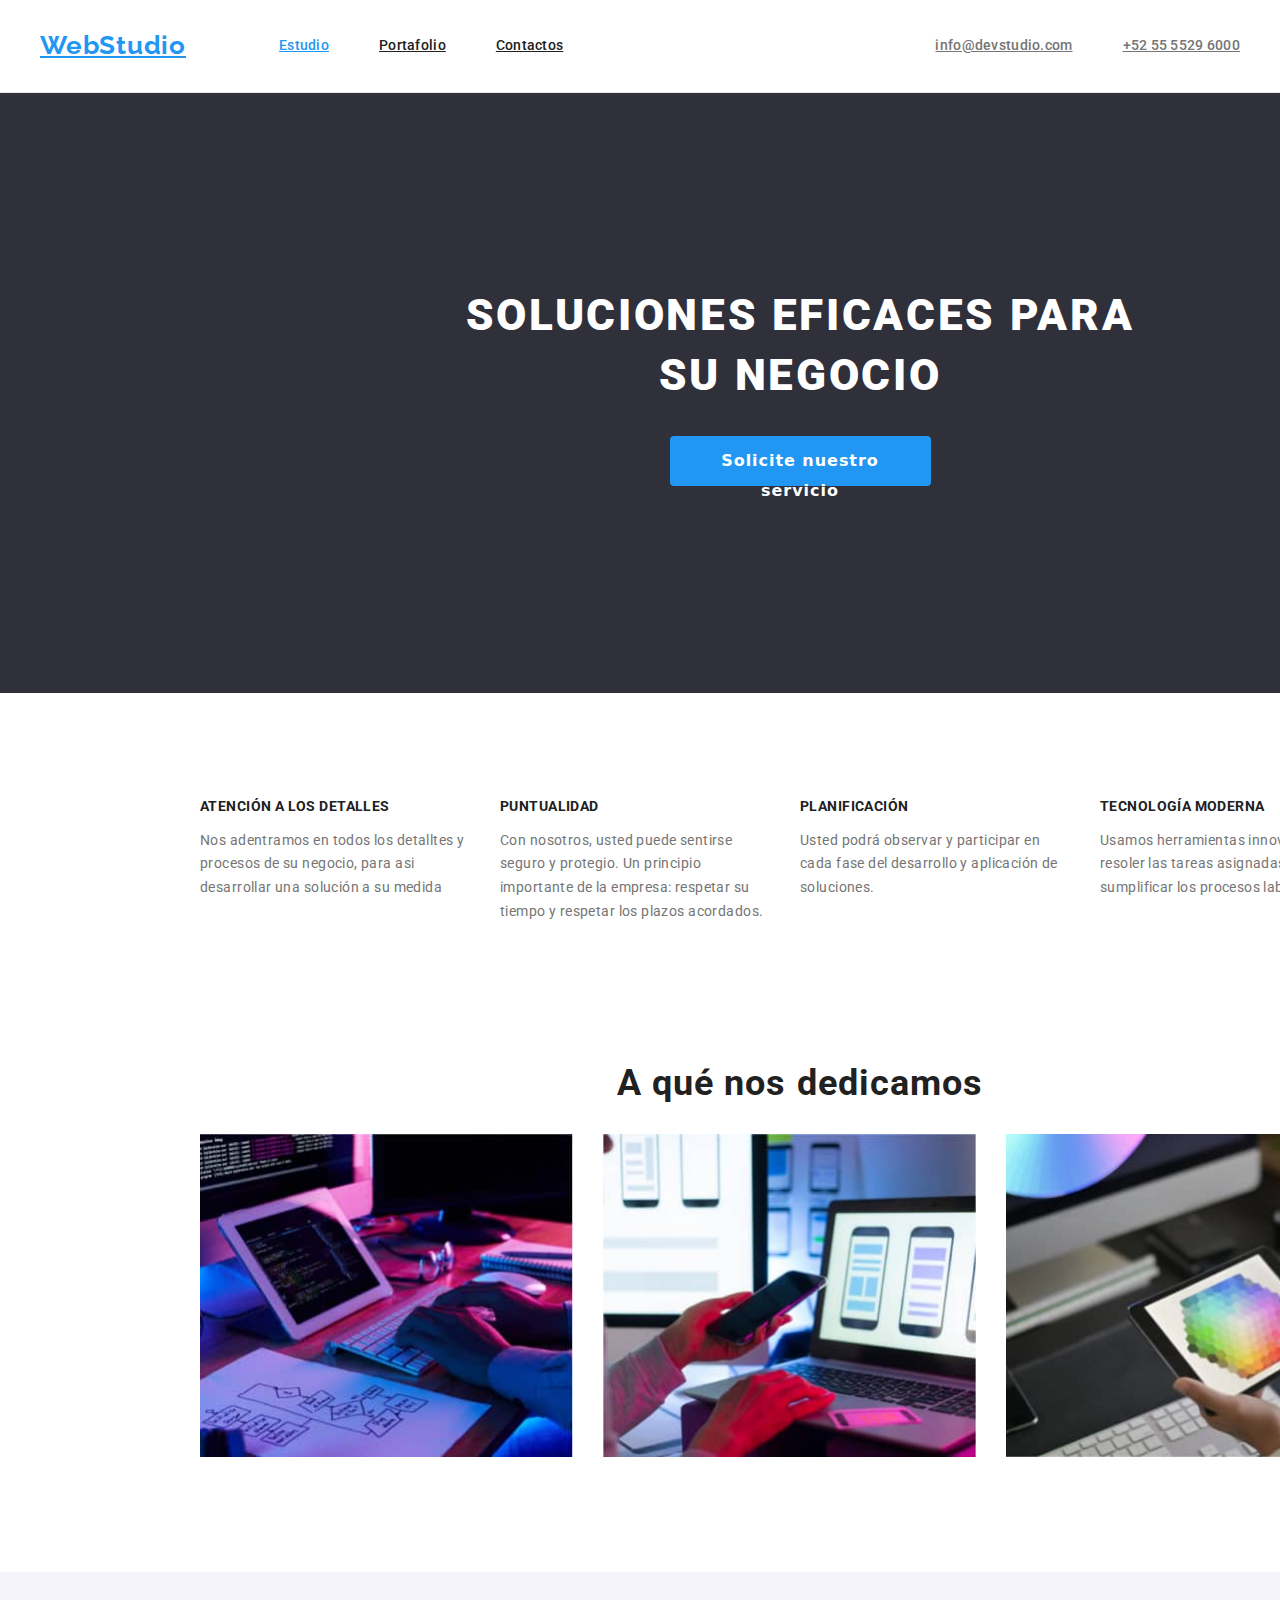
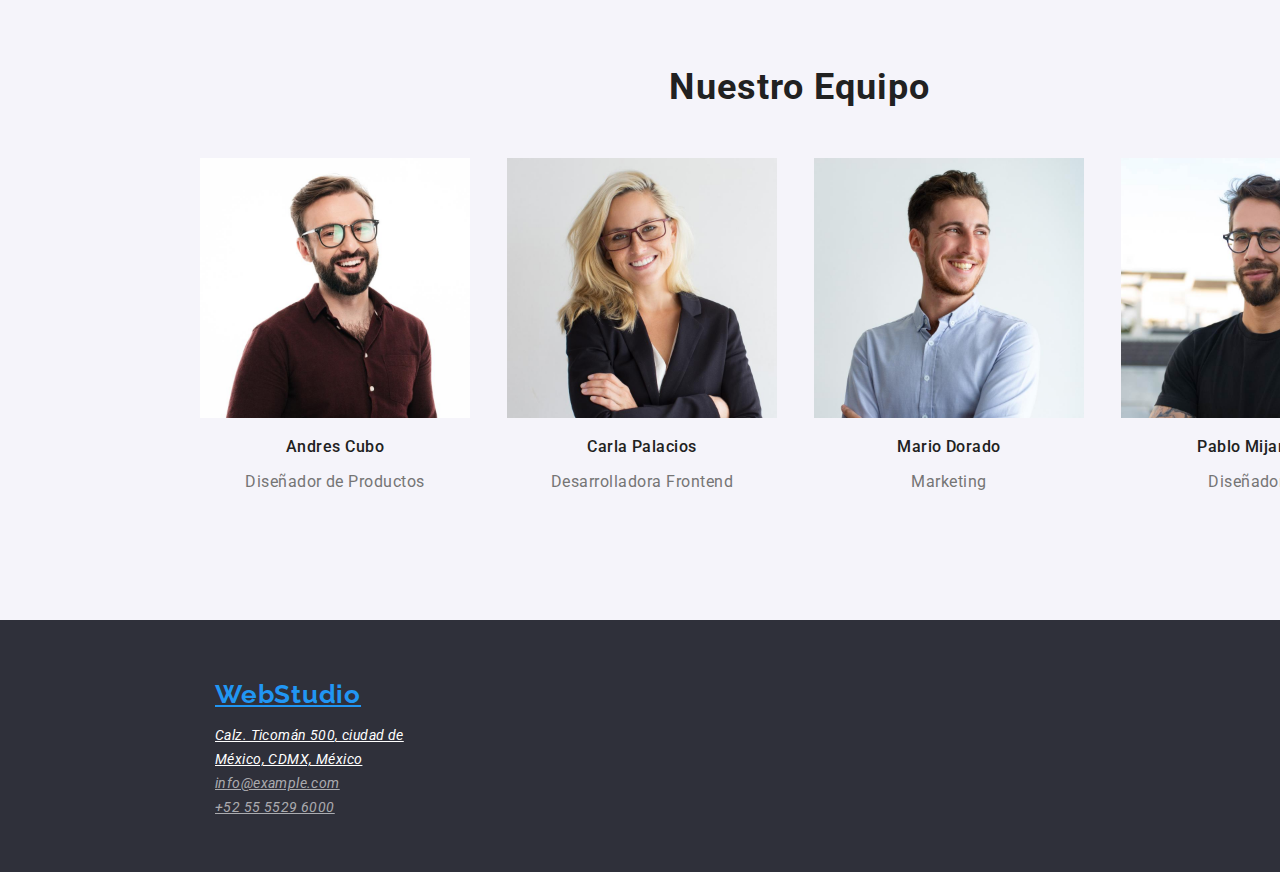
==== index.html @ 7d242953 "tarea 4 v1" ====
<!DOCTYPE html>
<html lang="en">
<head>
    <meta charset="UTF-8">
    <meta name="viewport" content="width=device-width, initial-scale=1.0">
    <title>Principal</title>
    <link rel="stylesheet" href="https://cdnjs.cloudflare.com/ajax/libs/modern-normalize/2.0.0/modern-normalize.min.css"> <!--Normalize ?--> 
    <link rel="stylesheet" href="./css/styles.css">
</head>
<body class="body">
    <header class="header">
        <div class="container container-header">
            <nav class="navigator">
                <a href="#" class="logo logo-header">WebStudio</a> <!--El # hace que el elace vaya a la misma pagian/ los logos siempre llevan a la misma pagina-->
                <ul class="list">
                    <li><a href="./index.html" class="current-link">Estudio</a></li>
                    <li><a href="./portafolio.html" class="header-link">Portafolio</a></li>
                    <li><a href="" class="header-link">Contactos</a></li>
                </ul>
            </nav>
            <ul class="list">
                <li><a href="mailto:info@devstudio.com" class="header-link-contact">info@devstudio.com</a></li>
                <li><a href="tel:525555296000" class="header-link-contact">+52 55 5529 6000</a></li>
            </ul>
        </div>
    </header>
    
    <main>
        <article class="introduction">
            <div class="container">
                <h1 class="title">SOLUCIONES EFICACES PARA SU NEGOCIO</h1>
                <button type="button" class="index-button">Solicite nuestro servicio</button>
            </div>
        </article>
        <article class="characteristics">
            <div class="container section">
                <ul class="list">
                    <li><h2 class="characteristics-title">ATENCIÓN A LOS DETALLES</h2>
                    <P class="characteristics-description">Nos adentramos en todos los detalltes y procesos de su negocio, para asi desarrollar una solución a su medida</P></li>
                    
                    <li><h2 class="characteristics-title">PUNTUALIDAD</h2>
                    <P class="characteristics-description">Con nosotros, usted puede sentirse seguro y protegio. Un principio importante de la empresa: respetar su tiempo y respetar los plazos acordados.</P></li>

                    <li><h2 class="characteristics-title">PLANIFICACIÓN</h2>
                    <P class="characteristics-description">Usted podrá observar y participar en cada fase del desarrollo y aplicación de soluciones.</P></li>
                    
                    <li><h2 class="characteristics-title">TECNOLOGÍA MODERNA</h2>
                    <P class="characteristics-description">Usamos herramientas innovadoras para resoler las tareas asignadas. Es hora de sumplificar los procesos laborales</P></li>
                </ul>
            </div>
        </article>
        <article class="works">
            <div class="container section">
                <h2 class=>A qué nos dedicamos</h2>
                <ul class="list">
                    <li><img src="./images/Our-work-1.jpg" alt="keyboard" width="373" height="323"></li>
                    <li><img src="./images/Our-work-2.jpg" alt="Labtop" width="373" height="323"></li>
                    <li><img src="./images/Our-work-3.jpg" alt="Tablet" width="373" height="323"></li>
                </ul>
            </div>
        </article>
        <article class="team">
            <div class="container section">
                <h2>Nuestro Equipo</h2>
                <ul class="list">
                    <li><img src="./images/Team-1.jpg" alt="Andres Cubo" width="270" height="260">
                        <h3>Andres Cubo</h3>
                        <p>Diseñador de Productos</p></li>
                    <li><img src="./images/Team-2.jpg" alt="Carla Palacios" width="270" height="260">
                        <h3>Carla Palacios</h3>
                        <p>Desarrolladora Frontend</p></li>
                    <li><img src="./images/Team-3.jpg" alt="Mario Dorado" width="270" height="260">
                        <h3>Mario Dorado</h3>
                        <p>Marketing</p></li>
                    <li><img src="./images/Team-4.jpg" alt="Pablo Mijangos" width="270" height="260">
                        <h3>Pablo Mijangos</h3>
                        <p>Diseñador IU</p></li>
                </ul>
            </div>
        </article>
    </main>
    <footer class="footer">
        <div class="container container-footer">
            <a href="#" class="logo">WebStudio</a>
            <address>
            <ul class="list-footer">
                <li><a href="enlace google map" class="footer-link">Calz. Ticomán 500, ciudad de <br> México, CDMX, México</a></li>
                <li><a href="mailto:info@example.com"class="footer-link-contact">info@example.com</a></li>
                <li><a href="tel:525555296000" class="footer-link-contact">+52 55 5529 6000</a></li>
            </ul>
            </address>  
        </div>
    </footer>
</body>
</html>
---- css/styles.css ----
@import url('https://fonts.googleapis.com/css2?family=Raleway:ital,wght@0,700;1,700&display=swap');
/*font-family: 'Raleway', sans-serif;*/
@import url('https://fonts.googleapis.com/css2?family=Raleway:ital,wght@0,700;1,700&family=Roboto:ital,wght@0,400;0,500;0,700;0,900;1,400;1,500;1,700;1,900&display=swap');
/*font-family: 'Roboto', sans-serif;*/
:root{
    --color-blanco: #ffffff;
    --color-azul-claro: #2196f3;
    --color-gris-oscuro:  #212121;
    --color-beige: #757575;
    --color-azul-oscuro: #2F303A;
    --Color-azul-proundo: #1b2484;
}
*body{
    font-family: 'Roboto', sans-serif; 
    color: black;
}
/*Style encabezado general*/
.header{
    font-family: 'Roboto', sans-serif; 
    font-weight: 500; 
    font-size: 14px; 
    line-height: 1.14; 
    letter-spacing: 0.02em;
    color: var(--color-gris-oscuro);
    background-color: var(--color-blanco);
    padding-top: 24px;
    padding-bottom: 24px;
    border-bottom:  1px solid #ECECEC;
}
.container{
    width: 1200px; 
    margin: auto; 
}
.container-header{
    justify-content: space-between; 
    display: flex; 
    align-items:center;
}
.container-header ul{
    display: flex; 
    align-items:center;
    padding-left: 0px;
}
.navigator{
    display: flex; 
    align-items:center;
}
.navigator ul{
    padding-left: 0px;
}
.logo{
    font-family: 'Raleway', sans-serif;
    font-weight: 700;
    font-size: 26px;
    line-height: 1.15;
    letter-spacing: 0.03em;
    text-align: right; 
    color: var(--color-azul-claro); 
}
.logo-header{
    margin-right: 93px;
}
.list{
    display: flex;
    list-style: none; 
    gap: 50px;
    margin-left: 0;
    padding: 0px;
}
.current-link{
    color:var(--color-azul-claro); 
}
.header-link{ 
    color: var(--color-gris-oscuro); 
}
.header-link:hover, .header-link:focus{
    color: var(--color-azul-claro); 
}

.header-link-contact{
    color: var(--color-beige); 
}
.header-link-contact:hover, .header-link-contact:focus{
    color: var(--color-azul-claro); 
}
/*Style cuerpo pagina Principal*/
.introduction{
    height: 600px;
    width: 1600px;
    background-color:var(--color-azul-oscuro);
    text-align: center;
    display: flex;
    align-items: center;
    margin: auto;
}
.title{ 
    font-family: 'Roboto', sans-serif;
    font-weight: 900;
    font-size: 44px;
    line-height: 1.3636;
    letter-spacing: 0.06em;
    text-align: center;
    color:var(--color-blanco);
    margin: auto;
    margin-top: 0px;
    margin-bottom: 30px;
    width: 696px;
    height: 120px;
}
.index-button{
    background-color:var(--color-azul-claro);
    font-weight: 700;
    font-size: 16px;
    line-height: 1.87;
    letter-spacing: 0.06em;
    text-align: center;
    color: var(--color-blanco);
    cursor: pointer;
    width: 261px;
    height: 50px;
    border-radius: 4px;
    border: none;
    padding: 10px;
}
.index-button:hover, .index-button:focus{
    background-color: var(--Color-azul-proundo);
}
/*caracteristicas*/
.section{
    margin-top: 94px;
}
.characteristics{
    width: 1600px;
    display:flex;
    align-items: center;
    margin: auto;
    margin-bottom: 0;
}
.characteristics ul{
    gap: 30px;
    margin: 0px;
}
.characteristics-title{
    font-family: 'Roboto', sans-serif;
    font-weight: 700;
    font-size: 14px;
    line-height: 1.14;
    letter-spacing: 0.03em;
    color: var(--color-gris-oscuro);
}
.characteristics-description{
    font-family: 'Roboto', sans-serif;
    font-weight: 400;
    font-size: 14px;
    line-height: 1.71;
    letter-spacing: 0.03em;
    background-color: var(--color-blanco);
    color: var(--color-beige);
    width: 270px;
}
/*A que nos dedicamos*/
.works{
    width: 1600px;
    display:flex;
    align-items: center;
    margin: auto;
    margin-bottom: 94px;
}
.works ul{
    gap: 30px;
}
.works h2{
    font-family: 'Roboto', sans-serif;
    font-weight: 700;
    font-size: 36px;
    line-height: 1.17;
    letter-spacing: 0.03em;
    text-align: center;
    color: var(--color-gris-oscuro);
}
/*Nuestro Equipo*/
.team{
    background-color: #F5F4FA;
    width: 1600px;
    height: 648px;
    display:flex;
    align-items: center;
    margin: auto;
}
.team ul{
    gap: 37px;
}
.team h2{
    font-family: 'Roboto', sans-serif;
    font-weight: 700;
    font-size: 36px;
    line-height: 1.17;
    letter-spacing: 0.03em;
    text-align: center;
    color: var(--color-gris-oscuro);
    margin: 0px;
    margin-bottom: 50px;
}
.team h3{
    font-family: 'Roboto', sans-serif;
    font-weight: 500;
    font-size: 16px;
    line-height: 1.17;
    letter-spacing: 0.03em;
    text-align: center;
    color: var(--color-gris-oscuro);
}
.team p{
    font-family: 'Roboto', sans-serif;
    font-weight: 400;
    font-size: 16px;
    line-height: 1.17;
    letter-spacing: 0.03em;
    text-align: center;
    color: var(--color-beige);
}    

/*Style de footer*/
.footer{
    font-family: 'Roboto', sans-serif; 
    font-weight: 400; 
    font-size: 14px; 
    line-height: 1.71; 
    letter-spacing: 0.03em; 
    color: var(--color-blanco);
    background-color: var(--color-azul-oscuro);
    width: 1600px;
    height: 252px;
    display:flex;
    align-items: center;
    margin: auto;
}
.container-footer{
    margin-left: 215px;
    margin-top: 60px;
}
.list-footer{
 list-style: none;
 padding: 0px;
}
.footer-link{
    color: var(--color-blanco);
}
.footer-link:hover, .footer-link:focus{
    color: var(--color-azul-claro);
}
.footer-link-contact{
    color:#FFFFFF99;
}
.footer-link-contact:hover, .footer-link-contact:focus{
    color: var(--color-azul-claro);
}


/*Style cuerpo pagina portafolio*/
.project-types ul{
    width: 620px;
    height: 54px;
    display:flex;
    align-items: center;
    margin: auto;
    gap: 8px;
}
.project-button{
    font-family: 'Roboto', sans-serif;
    font-weight: 500;
    font-size: 16px;
    line-height: 1.62;
    letter-spacing: 0.03em;
    text-align: center;
    color: var(--color-gris-oscuro);
    background-color: #F5F4FA;
    border-radius: 4px;
    border-style: none;
    padding: 6px 24px;
}
.project-button:hover, .project-button:focus{
    background-color: var(--color-azul-claro);
    color: var(--color-blanco);
}
.card li{
    width: 370px;
    border: 1px solid #EEEEEE;
}
.card ul{
    display: flex;
    flex-wrap: wrap;
    gap: 30px;
    margin-top: 34px;
    margin-bottom: 82px;
    justify-content: center;
}   
.project-title{
    font-family: 'Roboto', sans-serif;
    font-weight: 700;
    font-size: 18px;
    line-height: 2;
    letter-spacing: 0.06em;
    color: var(--color-gris-oscuro);
}
.project-clasification{
    font-family: 'Roboto', sans-serif;
    font-weight: 400;
    font-size: 16px;
    line-height: 1.87;
    letter-spacing: 0.03em;
    color: var(--color-beige);
}
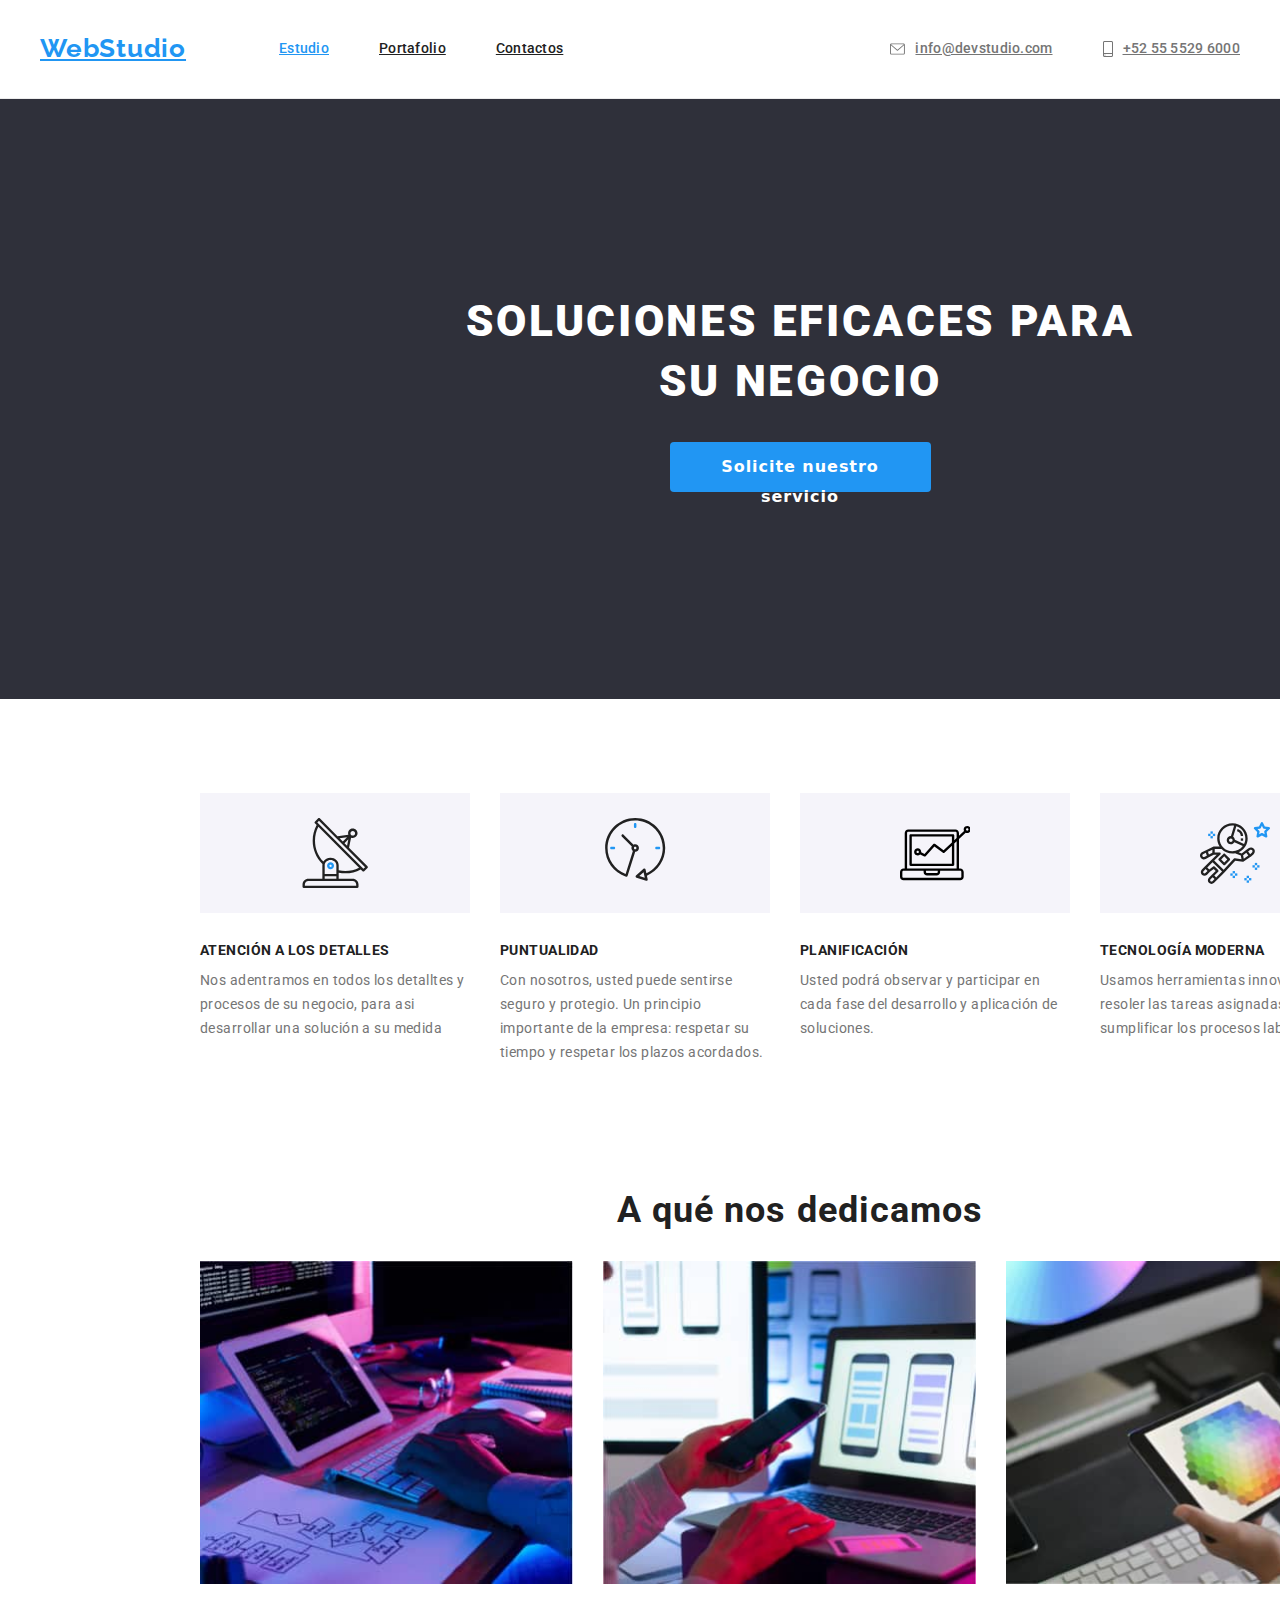
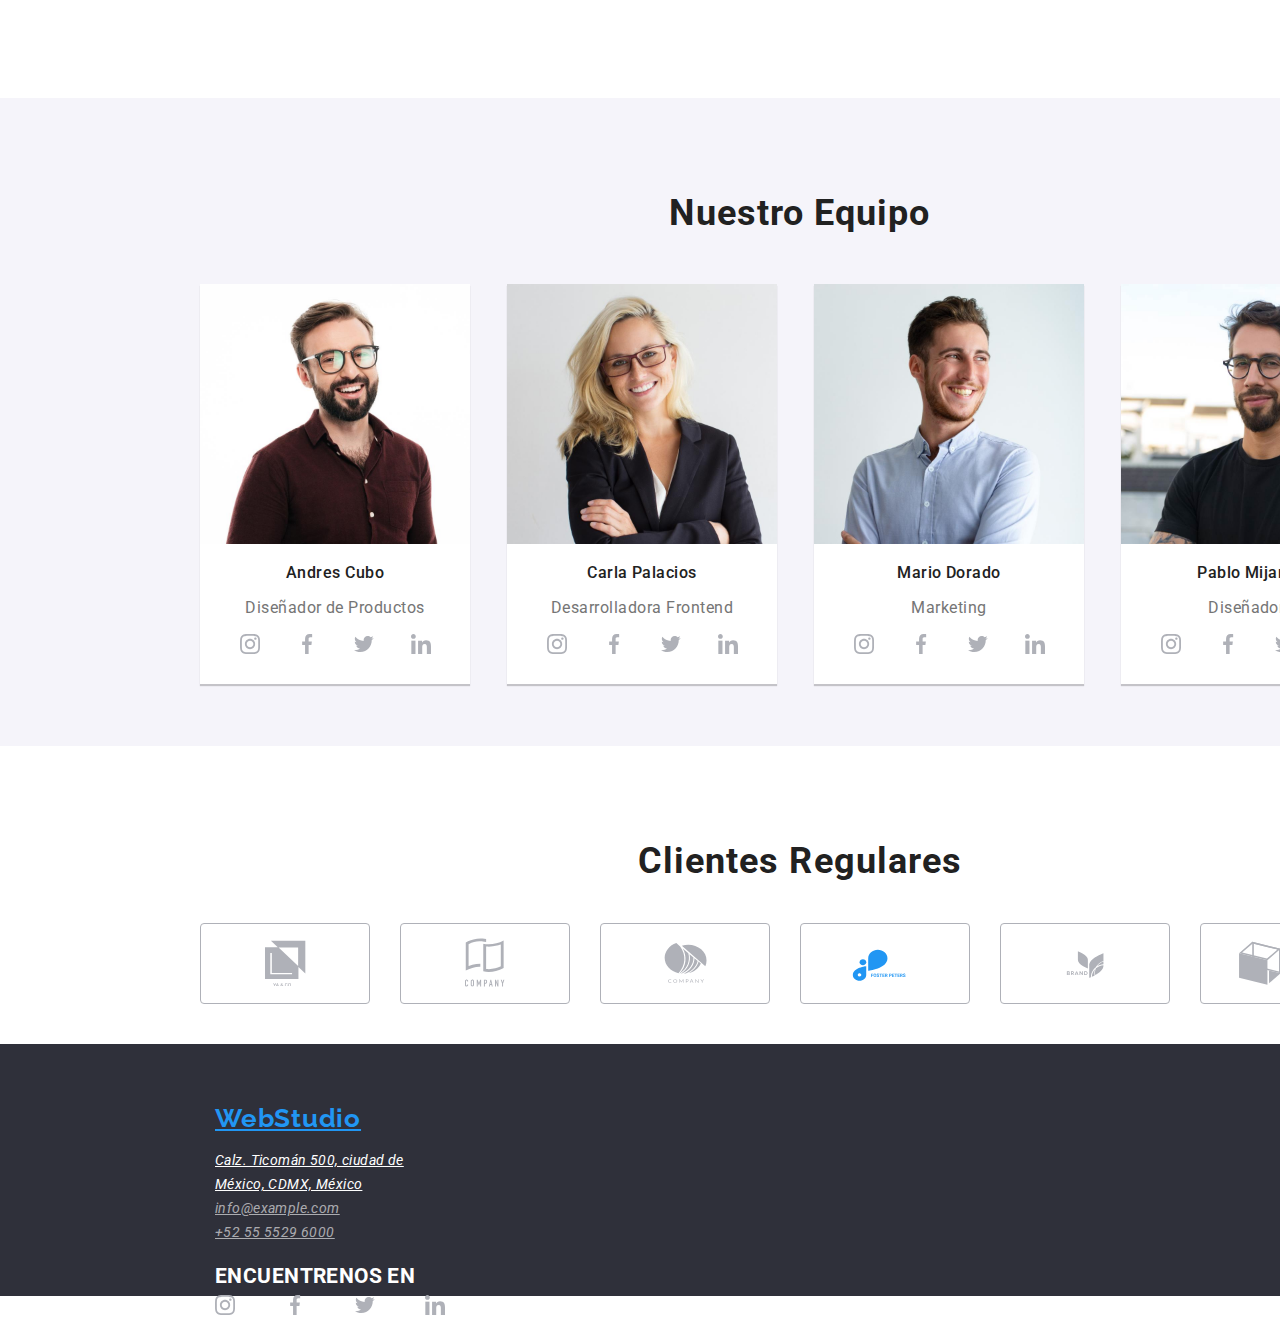
==== commit cbb0f659: "avance tarea 4" ====
--- a/index.html
+++ b/index.html
@@ -19,8 +19,17 @@
                 </ul>
             </nav>
             <ul class="list">
-                <li><a href="mailto:info@devstudio.com" class="header-link-contact">info@devstudio.com</a></li>
-                <li><a href="tel:525555296000" class="header-link-contact">+52 55 5529 6000</a></li>
+                <li class="contact-header-item">
+                    <svg class="header-icon icon" width="15" height="22">
+                        <use href="./images/Icons/symbol-defs.svg#icon-Sobre"></use>
+                    </svg>
+                    <a href="mailto:info@devstudio.com" class="header-link-contact">info@devstudio.com</a></li>
+                <li class="contact-header-item">
+                    <svg class="header-icon icon" width="10" height="16">
+                        <use href="./images/Icons/symbol-defs.svg#icon-Telfono-inteligente"></use>
+                    </svg>
+                    <a href="tel:525555296000" class="header-link-contact">+52 55 5529 6000</a>
+                </li>
             </ul>
         </div>
     </header>
@@ -35,60 +44,217 @@
         <article class="characteristics">
             <div class="container section">
                 <ul class="list">
-                    <li><h2 class="characteristics-title">ATENCIÓN A LOS DETALLES</h2>
-                    <P class="characteristics-description">Nos adentramos en todos los detalltes y procesos de su negocio, para asi desarrollar una solución a su medida</P></li>
-                    
-                    <li><h2 class="characteristics-title">PUNTUALIDAD</h2>
-                    <P class="characteristics-description">Con nosotros, usted puede sentirse seguro y protegio. Un principio importante de la empresa: respetar su tiempo y respetar los plazos acordados.</P></li>
+                    <li>
+                        <div class="characteristics-icon-space">
+                            <svg class="characteristics-icon icon">
+                                <use href="./images/Icons/symbol-defs.svg#icon-Antena"></use>
+                            </svg>
+                        </div>
+                        <h2 class="characteristics-title">ATENCIÓN A LOS DETALLES</h2>
+                        <P class="characteristics-description">Nos adentramos en todos los detalltes y procesos de su negocio, para asi desarrollar una solución a su medida</P>
+                    </li>
+                    <li>
+                        <div class="characteristics-icon-space">
+                            <svg class="characteristics-icon icon">
+                                <use href="./images/Icons/symbol-defs.svg#icon-Reloj"></use>
+                            </svg>
+                        </div>
+                        <h2 class="characteristics-title">PUNTUALIDAD</h2>
+                        <P class="characteristics-description">Con nosotros, usted puede sentirse seguro y protegio. Un principio importante de la empresa: respetar su tiempo y respetar los plazos acordados.</P>
+                    </li>
+                    <li>
+                        <div class="characteristics-icon-space">
+                            <svg class="characteristics-icon icon">
+                                <use href="./images/Icons/symbol-defs.svg#icon-Portatil"></use>
+                            </svg>
+                        </div>
+                        <h2 class="characteristics-title">PLANIFICACIÓN</h2>
+                        <P class="characteristics-description">Usted podrá observar y participar en cada fase del desarrollo y aplicación de soluciones.</P>
+                    </li>
+                    <li>
+                        <div class="characteristics-icon-space">
+                            <svg class="characteristics-icon icon">
+                                <use href="./images/Icons/symbol-defs.svg#icon-Astronauta"></use>
+                            </svg>
+                        </div>
+                        <h2 class="characteristics-title">TECNOLOGÍA MODERNA</h2>
+                        <P class="characteristics-description">Usamos herramientas innovadoras para resoler las tareas asignadas. Es hora de sumplificar los procesos laborales</P>
+                    </li>
+                </ul>
+            </div>
+        </article>
+        <article class="works">
+            <div class="container section">
+                <h2>A qué nos dedicamos</h2>
+                <ul class="list">
+                    <li>
+                        <img src="./images/Our-work-1.jpg" alt="keyboard" width="373" height="323">
+                    </li>
+                    <li>
+                        <img src="./images/Our-work-2.jpg" alt="Labtop" width="373" height="323">
+                    </li>
+                    <li>
+                        <img src="./images/Our-work-3.jpg" alt="Tablet" width="373" height="323">
+                    </li>
+                </ul>
+            </div>
+        </article>
+        <article class="team">
+            <div class="container section">
+                <h2>Nuestro Equipo</h2>
+                <ul class="list">
+                    <li>
+                        <img src="./images/Team-1.jpg" alt="Andres Cubo" width="270" height="260">
+                        <h3>Andres Cubo</h3>
+                        <p>Diseñador de Productos</p>
+                        <ul class="team-social-media">
+                            <svg class="team-icon icon" width="20" height="20">
+                                <use href="./images/Icons/symbol-defs.svg#icon-Instagram"></use>
+                            </svg>
+                            <svg class="team-icon icon" width="20" height="20">
+                                <use href="./images/Icons/symbol-defs.svg#icon-Facebook"></use>
+                            </svg>
+                            <svg class="team-icon icon" width="20" height="20">
+                                <use href="./images/Icons/symbol-defs.svg#icon-Tweter"></use>
+                            </svg>
+                            <svg class="team-icon icon" width="20" height="20">
+                                <use href="./images/Icons/symbol-defs.svg#icon-Linkedin"></use>
+                            </svg>
+                        </ul>
+                    </li>
+                    <li>
+                        <img src="./images/Team-2.jpg" alt="Carla Palacios" width="270" height="260">
+                        <h3>Carla Palacios</h3>
+                        <p>Desarrolladora Frontend</p>
+                        <ul class="team-social-media">
+                            <svg class="team-icon icon" width="20" height="20">
+                                <use href="./images/Icons/symbol-defs.svg#icon-Instagram"></use>
+                            </svg>
+                            <svg class="team-icon icon" width="20" height="20">
+                                <use href="./images/Icons/symbol-defs.svg#icon-Facebook"></use>
+                            </svg>
+                            <svg class="team-icon icon" width="20" height="20">
+                                <use href="./images/Icons/symbol-defs.svg#icon-Tweter"></use>
+                            </svg>
+                            <svg class="team-icon icon" width="20" height="20">
+                                <use href="./images/Icons/symbol-defs.svg#icon-Linkedin"></use>
+                            </svg>
+                        </ul>
+                    </li>
+                    <li>
+                        <img src="./images/Team-3.jpg" alt="Mario Dorado" width="270" height="260">
+                        <h3>Mario Dorado</h3>
+                        <p>Marketing</p>
+                        <ul class="team-social-media">
+                            <svg class="team-icon icon" width="20" height="20">
+                                <use href="./images/Icons/symbol-defs.svg#icon-Instagram"></use>
+                            </svg>
+                            <svg class="team-icon icon" width="20" height="20">
+                                <use href="./images/Icons/symbol-defs.svg#icon-Facebook"></use>
+                            </svg>
+                            <svg class="team-icon icon" width="20" height="20">
+                                <use href="./images/Icons/symbol-defs.svg#icon-Tweter"></use>
+                            </svg>
+                            <svg class="team-icon icon" width="20" height="20">
+                                <use href="./images/Icons/symbol-defs.svg#icon-Linkedin"></use>
+                            </svg>
+                        </ul>
+                    </li>
+                    <li>
+                        <img src="./images/Team-4.jpg" alt="Pablo Mijangos" width="270" height="260">
+                        <h3>Pablo Mijangos</h3>
+                        <p>Diseñador IU</p>
+                        <ul class="team-social-media">
+                            <svg class="team-icon icon" width="20" height="20">
+                                <use href="./images/Icons/symbol-defs.svg#icon-Instagram"></use>
+                            </svg>
+                            <svg class="team-icon icon" width="20" height="20">
+                                <use href="./images/Icons/symbol-defs.svg#icon-Facebook"></use>
+                            </svg>
+                            <svg class="team-icon icon" width="20" height="20">
+                                <use href="./images/Icons/symbol-defs.svg#icon-Tweter"></use>
+                            </svg>
+                            <svg class="team-icon icon" width="20" height="20">
+                                <use href="./images/Icons/symbol-defs.svg#icon-Linkedin"></use>
+                            </svg>
+                        </ul>
+                    </li>
+                </ul>
+            </div>
+        </article>
+        <article class="regular-customer">
+            <div class="container section">
+                <h2>Clientes Regulares</h2>
+                <ul class="customer-list list">
+                    <li class="customer-item">
+                        <svg class="customer-icon icon" width="41" height="46.7">
+                            <use href="./images/Icons/symbol-defs.svg#icon-Cliente-1"></use>
+                        </svg>
+                    </li>
+                    <li class="customer-item">
+                        <svg class="customer-icon icon" width="40" height="52">
+                            <use href="./images/Icons/symbol-defs.svg#icon-Cliente-2"></use>
+                        </svg>
+                    </li>
+                    <li class="customer-item">
+                        <svg class="customer-icon icon" width="43" height="41.18">
+                            <use href="./images/Icons/symbol-defs.svg#icon-Cliente-3"></use>
+                        </svg>
+                    </li>
+                    <li class="customer-item">
+                        <svg class="customer-icon icon" width="88" height="40.6">
+                            <use href="./images/Icons/symbol-defs.svg#icon-Cliente-4"></use>
+                        </svg>
+                    </li>
+                    <li class="customer-item">
+                        <svg class="customer-icon icon" width="62" height="45.4">
+                            <use href="./images/Icons/symbol-defs.svg#icon-Cliente-5"></use>
+                        </svg>
+                    </li>
+                    <li class="customer-item">
+                        <svg class="customer-icon icon" width="94" height="43.9">
+                            <use href="./images/Icons/symbol-defs.svg#icon-Cliente-6"></use>
+                        </svg>
+                    </li>
+                </ul>
+            </div>
+        </article>
 
-                    <li><h2 class="characteristics-title">PLANIFICACIÓN</h2>
-                    <P class="characteristics-description">Usted podrá observar y participar en cada fase del desarrollo y aplicación de soluciones.</P></li>
-                    
-                    <li><h2 class="characteristics-title">TECNOLOGÍA MODERNA</h2>
-                    <P class="characteristics-description">Usamos herramientas innovadoras para resoler las tareas asignadas. Es hora de sumplificar los procesos laborales</P></li>
-                </ul>
-            </div>
-        </article>
-        <article class="works">
-            <div class="container section">
-                <h2 class=>A qué nos dedicamos</h2>
-                <ul class="list">
-                    <li><img src="./images/Our-work-1.jpg" alt="keyboard" width="373" height="323"></li>
-                    <li><img src="./images/Our-work-2.jpg" alt="Labtop" width="373" height="323"></li>
-                    <li><img src="./images/Our-work-3.jpg" alt="Tablet" width="373" height="323"></li>
-                </ul>
-            </div>
-        </article>
-        <article class="team">
-            <div class="container section">
-                <h2>Nuestro Equipo</h2>
-                <ul class="list">
-                    <li><img src="./images/Team-1.jpg" alt="Andres Cubo" width="270" height="260">
-                        <h3>Andres Cubo</h3>
-                        <p>Diseñador de Productos</p></li>
-                    <li><img src="./images/Team-2.jpg" alt="Carla Palacios" width="270" height="260">
-                        <h3>Carla Palacios</h3>
-                        <p>Desarrolladora Frontend</p></li>
-                    <li><img src="./images/Team-3.jpg" alt="Mario Dorado" width="270" height="260">
-                        <h3>Mario Dorado</h3>
-                        <p>Marketing</p></li>
-                    <li><img src="./images/Team-4.jpg" alt="Pablo Mijangos" width="270" height="260">
-                        <h3>Pablo Mijangos</h3>
-                        <p>Diseñador IU</p></li>
-                </ul>
-            </div>
-        </article>
+
     </main>
     <footer class="footer">
         <div class="container container-footer">
             <a href="#" class="logo">WebStudio</a>
-            <address>
-            <ul class="list-footer">
-                <li><a href="enlace google map" class="footer-link">Calz. Ticomán 500, ciudad de <br> México, CDMX, México</a></li>
-                <li><a href="mailto:info@example.com"class="footer-link-contact">info@example.com</a></li>
-                <li><a href="tel:525555296000" class="footer-link-contact">+52 55 5529 6000</a></li>
+            <address class="footer-contain">
+                <ul class="list-footer">
+                    <li><a href="enlace google map" class="footer-link">Calz. Ticomán 500, ciudad de <br> México, CDMX, México</a></li>
+                    <li><a href="mailto:info@example.com"class="footer-link-contact">info@example.com</a></li>
+                    <li><a href="tel:525555296000" class="footer-link-contact">+52 55 5529 6000</a></li>
+                </ul>
+            </address>
+            <h2>ENCUENTRENOS EN</h2>
+            <ul class="social-media-footer list">
+                <li>
+                    <svg class="footer-icon icon" width="20" height="20">
+                        <use href="./images/Icons/symbol-defs.svg#icon-Instagram"></use>
+                    </svg>
+                </li>
+                <li>
+                    <svg class="footer-icon icon" width="20" height="20">
+                    <use href="./images/Icons/symbol-defs.svg#icon-Facebook"></use>
+                    </svg>
+                </li>
+                <li>
+                    <svg class="footer-icon icon" width="20" height="20">
+                        <use href="./images/Icons/symbol-defs.svg#icon-Tweter"></use>
+                    </svg>
+                </li>
+                <li>
+                    <svg class="footer-icon icon" width="20" height="20">
+                        <use href="./images/Icons/symbol-defs.svg#icon-Linkedin"></use>
+                    </svg>
+                </li>
             </ul>
-            </address>  
         </div>
     </footer>
 </body>
--- a/css/styles.css
+++ b/css/styles.css
@@ -76,7 +76,18 @@
 .header-link:hover, .header-link:focus{
     color: var(--color-azul-claro); 
 }
-
+.contact-header-item{
+    display: flex;
+    align-items: center;
+}
+.header-icon{
+    margin-right: 10px;
+    color: var(--color-gris-oscuro);
+}
+.header-icon:hover, .header-icon:focus{
+    color: var(--color-azul-claro)
+    /*No puedo hacer que cambien de color el icono*/
+}
 .header-link-contact{
     color: var(--color-beige); 
 }
@@ -126,19 +137,30 @@
     background-color: var(--Color-azul-proundo);
 }
 /*caracteristicas*/
+.characteristics{
+    width: 1600px;
+    display:flex;
+    align-items: center;
+    margin: auto;
+    margin-bottom: 0;
+}
+.characteristics ul{
+    gap: 30px;
+    margin: 0px;
+}
 .section{
     margin-top: 94px;
 }
-.characteristics{
-    width: 1600px;
-    display:flex;
-    align-items: center;
-    margin: auto;
-    margin-bottom: 0;
-}
-.characteristics ul{
-    gap: 30px;
-    margin: 0px;
+.characteristics-icon-space{
+    background-color: #F5F4FA;
+    height: 120px;
+    display:flex;
+    align-items: center;
+    justify-content: center;
+}
+.characteristics-icon{
+    height: 70px;
+    width: 70px;
 }
 .characteristics-title{
     font-family: 'Roboto', sans-serif;
@@ -147,6 +169,8 @@
     line-height: 1.14;
     letter-spacing: 0.03em;
     color: var(--color-gris-oscuro);
+    margin-top: 30px;
+    margin-bottom: 10px;
 }
 .characteristics-description{
     font-family: 'Roboto', sans-serif;
@@ -157,6 +181,7 @@
     background-color: var(--color-blanco);
     color: var(--color-beige);
     width: 270px;
+    margin: 0px;
 }
 /*A que nos dedicamos*/
 .works{
@@ -190,6 +215,10 @@
 .team ul{
     gap: 37px;
 }
+.team li{
+    background-color: var(--color-blanco);
+    box-shadow: 0px 2px 1px 0px #00000033;
+}
 .team h2{
     font-family: 'Roboto', sans-serif;
     font-weight: 700;
@@ -219,6 +248,49 @@
     text-align: center;
     color: var(--color-beige);
 }    
+.team-social-media{
+    display: flex;
+    align-items: center;
+    margin-bottom: 30px;
+    padding: 0px;
+    justify-content: center;
+}
+
+/*Clientes*/
+.regular-customer{
+    width: 1600px;
+    display:flex;
+    align-items: center;
+    margin: auto;
+    margin-bottom: 0;
+}
+.regular-customer h2{
+    font-family: 'Roboto', sans-serif;
+    font-weight: 700;
+    font-size: 36px;
+    line-height: 1.17;
+    letter-spacing: 0.03em;
+    text-align: center;
+    color: var(--color-gris-oscuro);
+    margin: 0px;
+}
+.regular-customer ul{
+    height: 162px;
+    width: 1170px;
+    gap: 30px;
+    justify-content: center;
+    align-items: center;
+    margin: 0px;
+}
+.customer-item{
+    width: 170px;
+    height: 81px;
+    display: flex;
+    align-items: center;
+    justify-content: center;
+    border: 1px solid #AFB1B8;
+    border-radius: 4px;
+}
 
 /*Style de footer*/
 .footer{
@@ -238,10 +310,11 @@
 .container-footer{
     margin-left: 215px;
     margin-top: 60px;
+    height: 161px;
 }
 .list-footer{
- list-style: none;
- padding: 0px;
+    list-style: none;
+    padding: 0px;
 }
 .footer-link{
     color: var(--color-blanco);
@@ -255,6 +328,16 @@
 .footer-link-contact:hover, .footer-link-contact:focus{
     color: var(--color-azul-claro);
 }
+.container-footer h2{
+    margin: 0px;
+
+}
+.social-media-footer{
+    margin: 0;
+
+}
+
+
 
 
 /*Style cuerpo pagina portafolio*/
@@ -311,4 +394,3 @@
     letter-spacing: 0.03em;
     color: var(--color-beige);
 }
-
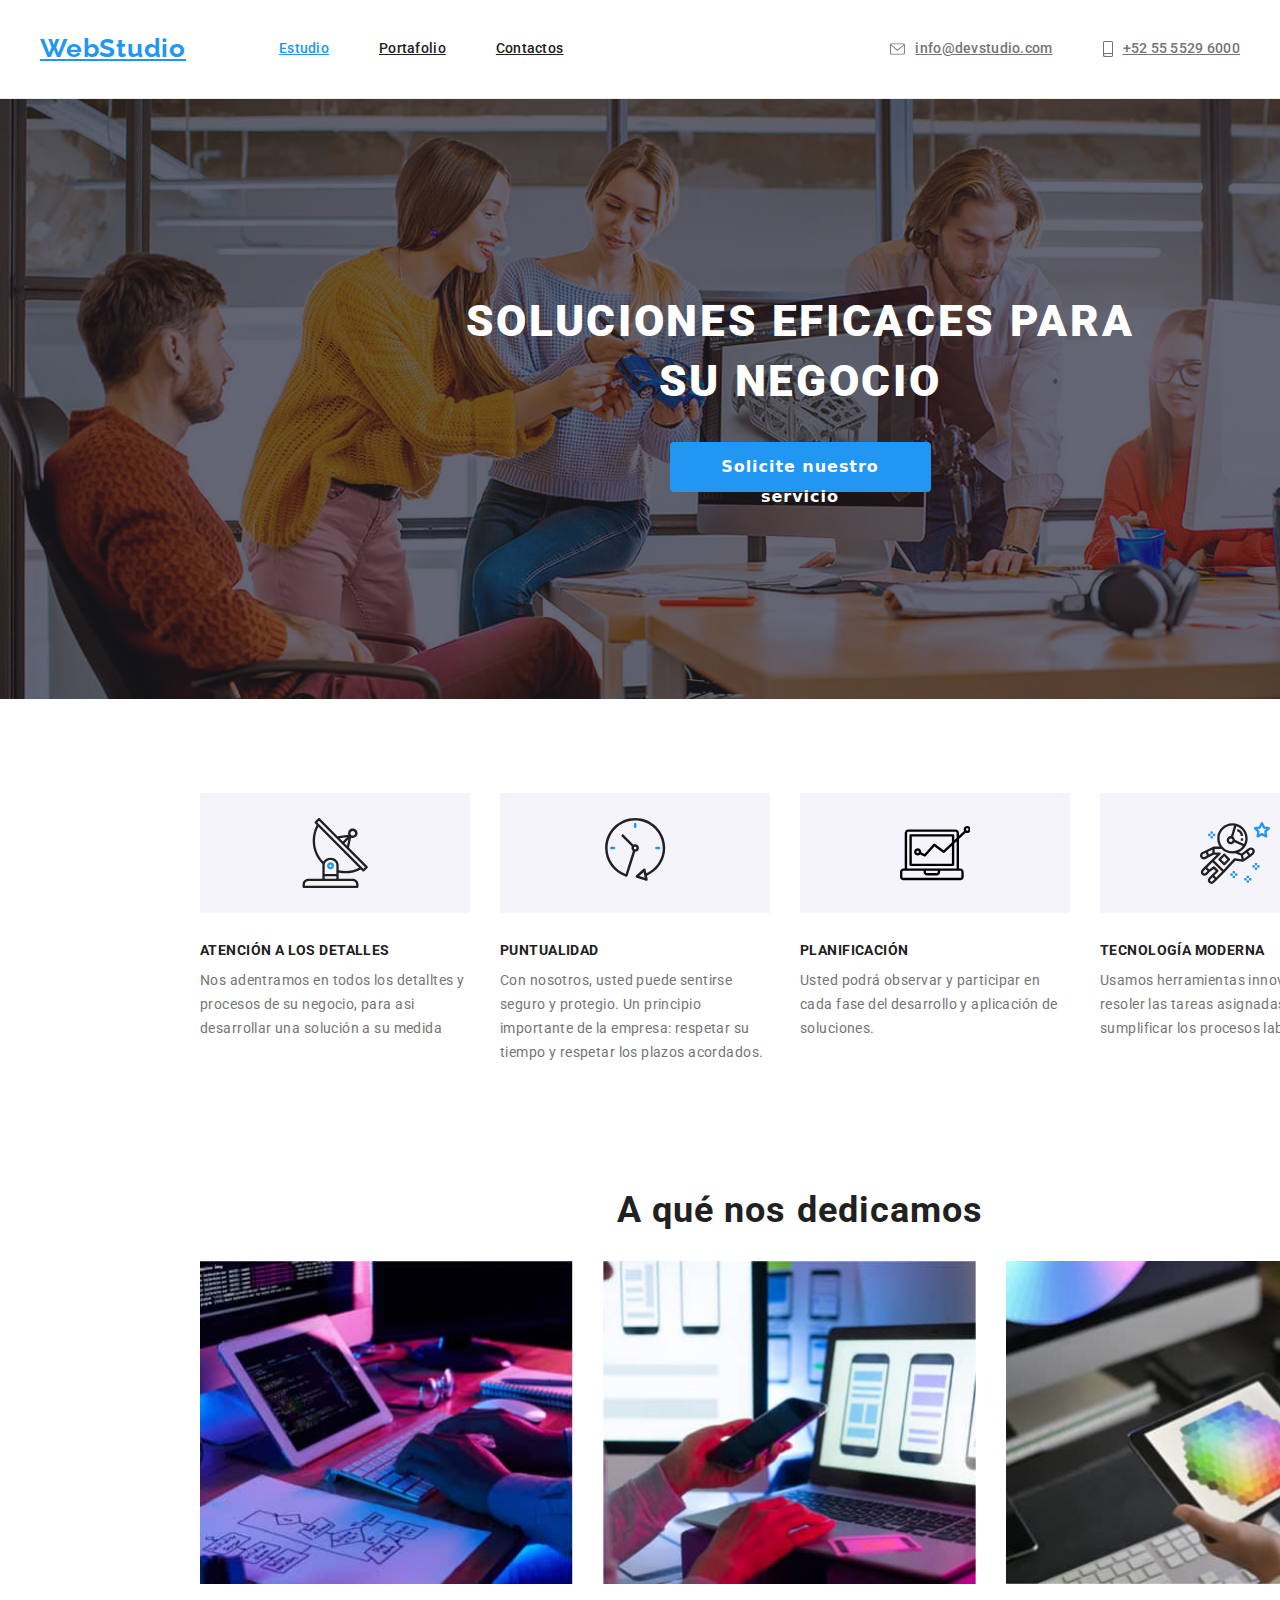
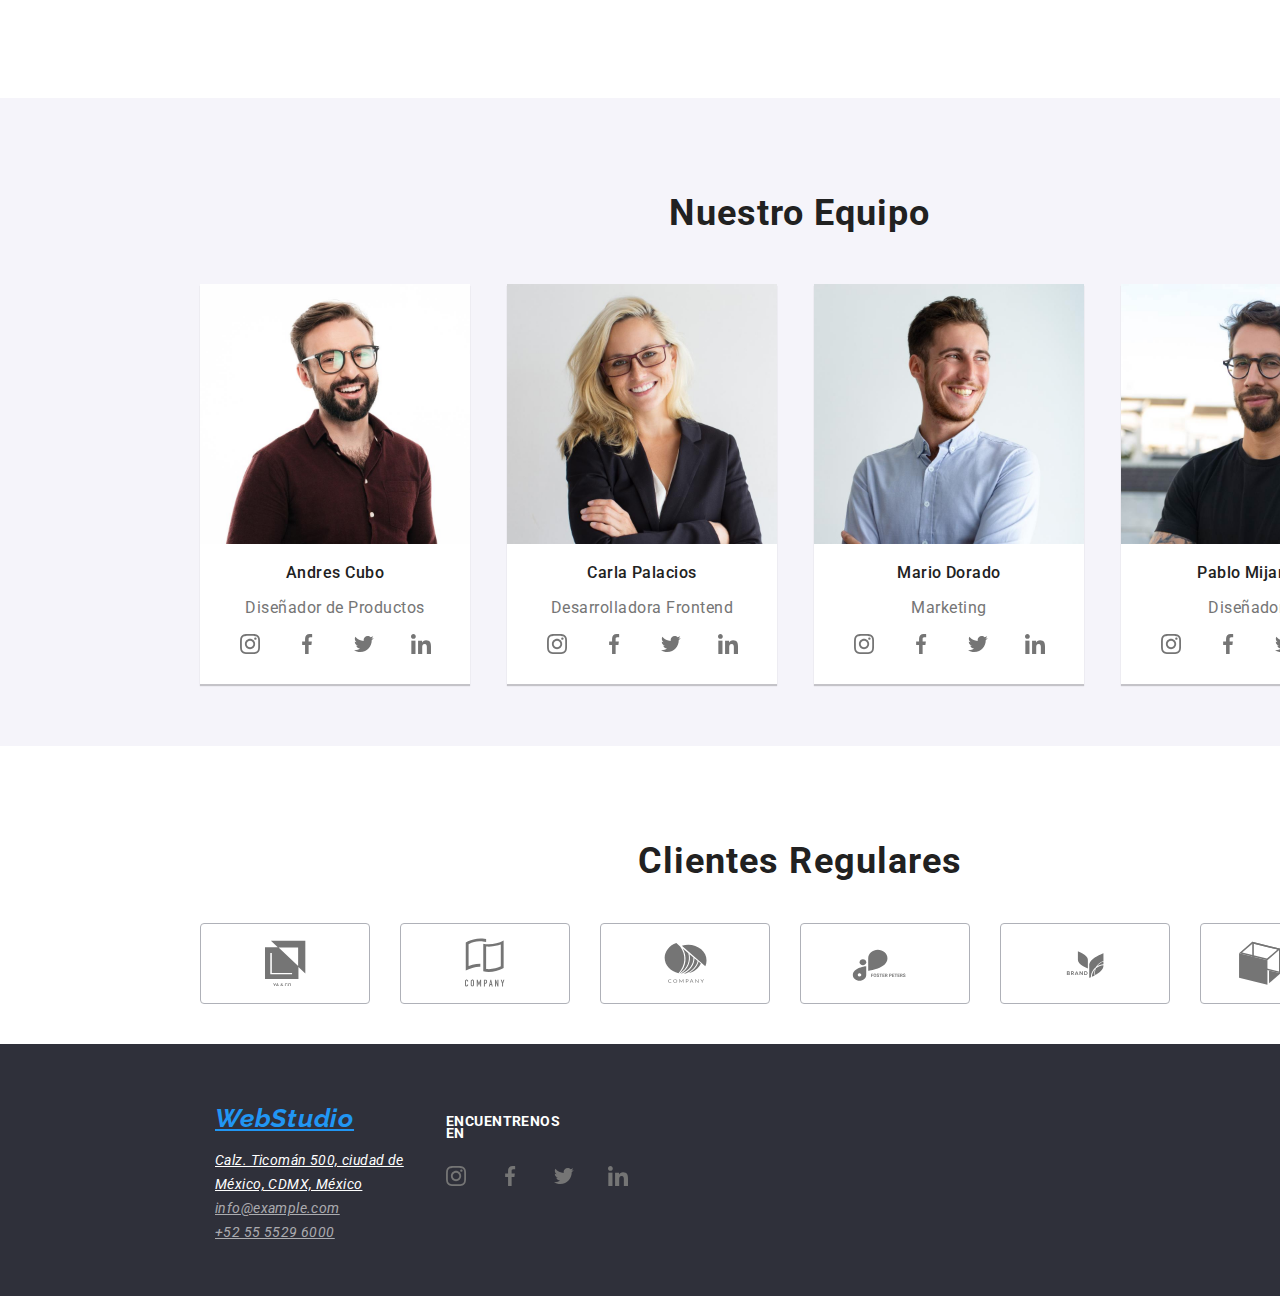
==== commit 9ef96bbc: "tarea 4 final" ====
--- a/index.html
+++ b/index.html
@@ -64,7 +64,7 @@
                     </li>
                     <li>
                         <div class="characteristics-icon-space">
-                            <svg class="characteristics-icon icon">
+                            <svg class="characteristics-icon">
                                 <use href="./images/Icons/symbol-defs.svg#icon-Portatil"></use>
                             </svg>
                         </div>
@@ -219,21 +219,23 @@
                 </ul>
             </div>
         </article>
+    </main>
 
-
-    </main>
     <footer class="footer">
         <div class="container container-footer">
-            <a href="#" class="logo">WebStudio</a>
-            <address class="footer-contain">
+            <address class="footer-adress">
+                <a href="#" class="logo logo-footer">WebStudio</a>
                 <ul class="list-footer">
                     <li><a href="enlace google map" class="footer-link">Calz. Ticomán 500, ciudad de <br> México, CDMX, México</a></li>
                     <li><a href="mailto:info@example.com"class="footer-link-contact">info@example.com</a></li>
                     <li><a href="tel:525555296000" class="footer-link-contact">+52 55 5529 6000</a></li>
                 </ul>
-            </address>
-            <h2>ENCUENTRENOS EN</h2>
+             </address>
+
             <ul class="social-media-footer list">
+                <li>
+                    <h2 class="title-social-media">ENCUENTRENOS EN</h2>
+                </li>
                 <li>
                     <svg class="footer-icon icon" width="20" height="20">
                         <use href="./images/Icons/symbol-defs.svg#icon-Instagram"></use>
--- a/css/styles.css
+++ b/css/styles.css
@@ -79,21 +79,25 @@
 .contact-header-item{
     display: flex;
     align-items: center;
-}
-.header-icon{
-    margin-right: 10px;
-    color: var(--color-gris-oscuro);
-}
-.header-icon:hover, .header-icon:focus{
-    color: var(--color-azul-claro)
-    /*No puedo hacer que cambien de color el icono*/
+    gap: 10px;
+    fill: var(--color-beige);
+}
+.contact-header-item:hover, .contact-header-item:focus {
+    color: var(--color-azul-claro);
+}
+.icon{
+    fill:  var(--color-beige);
+}
+.icon:hover{
+    fill: var(--color-azul-claro);
 }
 .header-link-contact{
-    color: var(--color-beige); 
+    color: var(--color-beige);
 }
 .header-link-contact:hover, .header-link-contact:focus{
-    color: var(--color-azul-claro); 
-}
+    color: var(--color-azul-claro);
+}
+
 /*Style cuerpo pagina Principal*/
 .introduction{
     height: 600px;
@@ -103,6 +107,8 @@
     display: flex;
     align-items: center;
     margin: auto;
+    background-image: linear-gradient(rgba(47, 48, 58, 0.40), rgb(47, 48, 58, 0.40)),  url(../images/Hero-1.jpg);
+    
 }
 .title{ 
     font-family: 'Roboto', sans-serif;
@@ -282,6 +288,9 @@
     align-items: center;
     margin: 0px;
 }
+.regular-customer ul:hover{
+    fill: var(--color-azul-claro);
+}
 .customer-item{
     width: 170px;
     height: 81px;
@@ -290,6 +299,13 @@
     justify-content: center;
     border: 1px solid #AFB1B8;
     border-radius: 4px;
+}
+.customer-item:hover{
+    color: var(--color-azul-claro);
+    fill: var(--color-azul-claro);
+}
+.customer-list:hover, .customer-list:focus{
+    fill: var(--color-azul-claro);
 }
 
 /*Style de footer*/
@@ -311,6 +327,22 @@
     margin-left: 215px;
     margin-top: 60px;
     height: 161px;
+    display: flex;
+    flex-wrap: wrap;
+    font-style: normal;
+}
+.footer-adress{
+    width: 231px;
+    height: 95px;
+}
+.logo-footer{
+    font-family: 'Raleway', sans-serif;
+    font-weight: 700;
+    font-size: 26px;
+    line-height: 1.15;
+    letter-spacing: 0.03em;
+    text-align: right;
+    color: var(--color-azul-claro); 
 }
 .list-footer{
     list-style: none;
@@ -328,13 +360,30 @@
 .footer-link-contact:hover, .footer-link-contact:focus{
     color: var(--color-azul-claro);
 }
-.container-footer h2{
-    margin: 0px;
-
-}
 .social-media-footer{
+    width: 206px;
+    height: 80px;
+    display: flex;
+    flex-wrap: wrap;
     margin: 0;
-
+    
+}
+.title-social-media{
+    width: 135px;
+    height: 16px;
+    font-family: 'Roboto', sans-serif;
+    font-weight: 700;
+    font-size: 14px;
+    line-height: 0.85;
+    letter-spacing: 0.03em;
+    margin-right: 71px;
+    margin-bottom: 0px;
+}
+.social-media-footer{
+    list-style: none;
+    padding: 0;
+    gap: 34px;
+    padding-inline-start: 0;
 }
 
 
@@ -360,16 +409,25 @@
     background-color: #F5F4FA;
     border-radius: 4px;
     border-style: none;
-    padding: 6px 24px;
-}
+    padding: 6px 24px;   
+}
+
+
 .project-button:hover, .project-button:focus{
     background-color: var(--color-azul-claro);
     color: var(--color-blanco);
+    box-shadow: 0px 3px 3px 0px #0000001F;
 }
 .card li{
     width: 370px;
     border: 1px solid #EEEEEE;
 }
+.card li:hover{
+    box-shadow: 1px 4px 6px 0px #00000029;
+}
+
+
+
 .card ul{
     display: flex;
     flex-wrap: wrap;
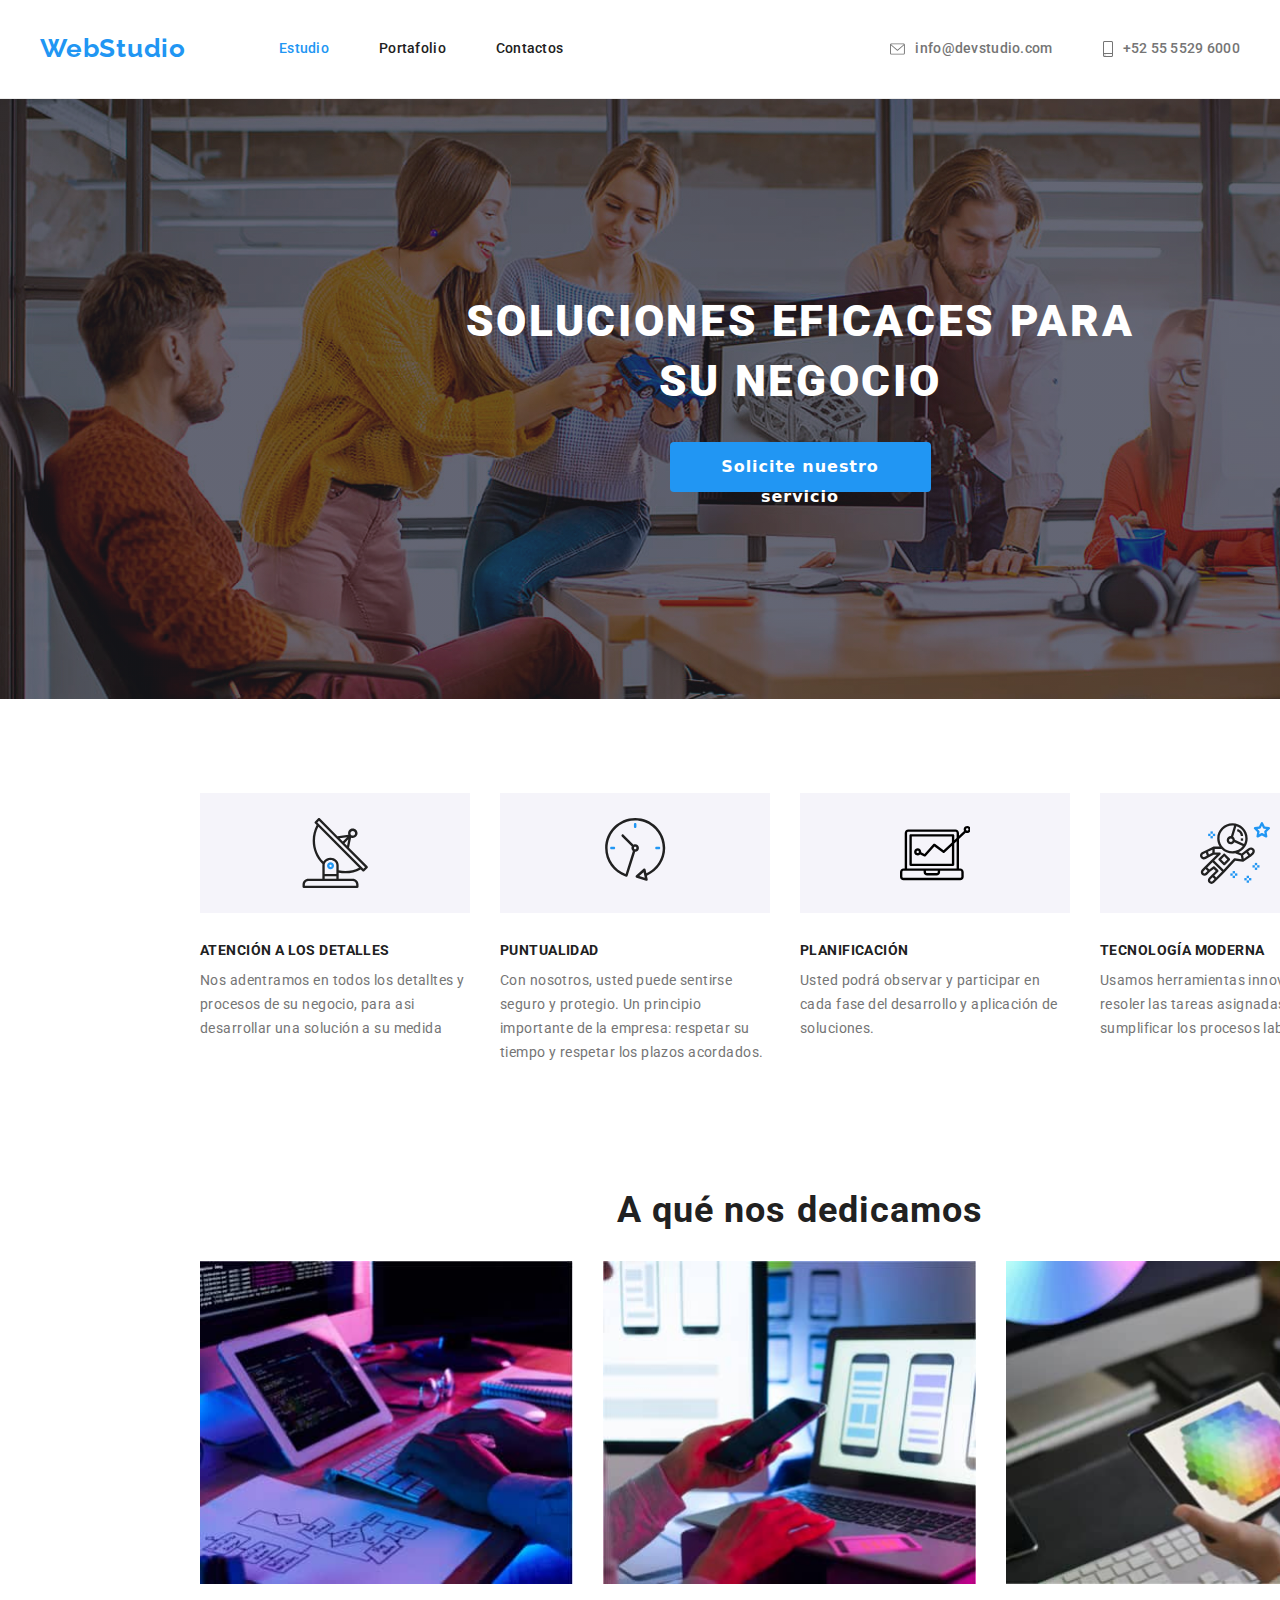
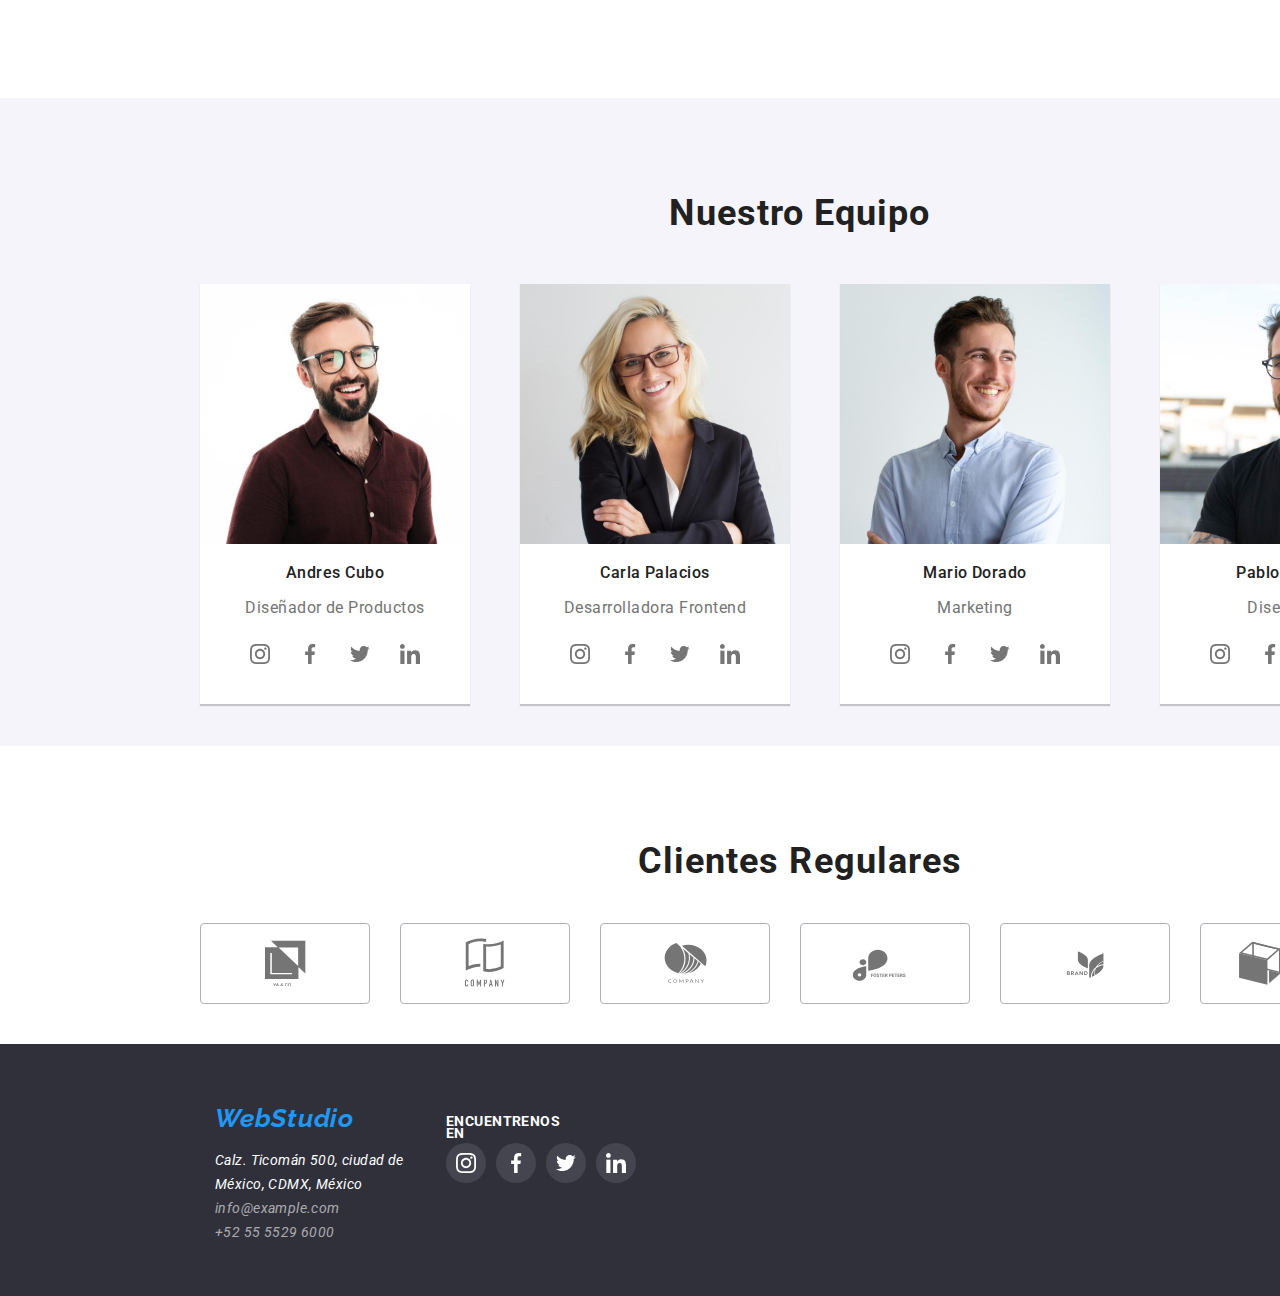
==== commit a135ac70: "Tarea 4 - correcciones" ====
--- a/index.html
+++ b/index.html
@@ -107,76 +107,140 @@
                         <img src="./images/Team-1.jpg" alt="Andres Cubo" width="270" height="260">
                         <h3>Andres Cubo</h3>
                         <p>Diseñador de Productos</p>
-                        <ul class="team-social-media">
-                            <svg class="team-icon icon" width="20" height="20">
-                                <use href="./images/Icons/symbol-defs.svg#icon-Instagram"></use>
-                            </svg>
-                            <svg class="team-icon icon" width="20" height="20">
-                                <use href="./images/Icons/symbol-defs.svg#icon-Facebook"></use>
-                            </svg>
-                            <svg class="team-icon icon" width="20" height="20">
-                                <use href="./images/Icons/symbol-defs.svg#icon-Tweter"></use>
-                            </svg>
-                            <svg class="team-icon icon" width="20" height="20">
-                                <use href="./images/Icons/symbol-defs.svg#icon-Linkedin"></use>
-                            </svg>
+                        <ul class=" list team-social-media">
+                            <li>
+                                <div class="ellipse">
+                                    <svg class="team-icon icon" width="20" height="20">
+                                        <use href="./images/Icons/symbol-defs.svg#icon-Instagram"></use>
+                                    </svg>
+                                </div>
+                            </li>
+                            <li>
+                                <div class="ellipse">
+                                    <svg class="team-icon icon" width="20" height="20">
+                                        <use href="./images/Icons/symbol-defs.svg#icon-Facebook"></use>
+                                    </svg>
+                                </div>
+                            </li>
+                            <li>
+                                <div class="ellipse">
+                                    <svg class="team-icon icon" width="20" height="20">
+                                        <use href="./images/Icons/symbol-defs.svg#icon-Tweter"></use>
+                                    </svg>
+                                </div>
+                            </li>
+                            <li>
+                                <div class="ellipse">
+                                    <svg class="team-icon icon" width="20" height="20">
+                                        <use href="./images/Icons/symbol-defs.svg#icon-Linkedin"></use>
+                                    </svg>
+                                </div>
+                            </li>
                         </ul>
                     </li>
                     <li>
                         <img src="./images/Team-2.jpg" alt="Carla Palacios" width="270" height="260">
                         <h3>Carla Palacios</h3>
                         <p>Desarrolladora Frontend</p>
-                        <ul class="team-social-media">
-                            <svg class="team-icon icon" width="20" height="20">
-                                <use href="./images/Icons/symbol-defs.svg#icon-Instagram"></use>
-                            </svg>
-                            <svg class="team-icon icon" width="20" height="20">
-                                <use href="./images/Icons/symbol-defs.svg#icon-Facebook"></use>
-                            </svg>
-                            <svg class="team-icon icon" width="20" height="20">
-                                <use href="./images/Icons/symbol-defs.svg#icon-Tweter"></use>
-                            </svg>
-                            <svg class="team-icon icon" width="20" height="20">
-                                <use href="./images/Icons/symbol-defs.svg#icon-Linkedin"></use>
-                            </svg>
+                        <ul class=" list team-social-media">
+                            <li>
+                                <div class="ellipse">
+                                    <svg class="team-icon icon" width="20" height="20">
+                                        <use href="./images/Icons/symbol-defs.svg#icon-Instagram"></use>
+                                    </svg>
+                                </div>
+                            </li>
+                            <li>
+                                <div class="ellipse">
+                                    <svg class="team-icon icon" width="20" height="20">
+                                        <use href="./images/Icons/symbol-defs.svg#icon-Facebook"></use>
+                                    </svg>
+                                </div>
+                            </li>
+                            <li>
+                                <div class="ellipse">
+                                    <svg class="team-icon icon" width="20" height="20">
+                                        <use href="./images/Icons/symbol-defs.svg#icon-Tweter"></use>
+                                    </svg>
+                                </div>
+                            </li>
+                            <li>
+                                <div class="ellipse">
+                                    <svg class="team-icon icon" width="20" height="20">
+                                        <use href="./images/Icons/symbol-defs.svg#icon-Linkedin"></use>
+                                    </svg>
+                                </div>
+                            </li>
                         </ul>
                     </li>
                     <li>
                         <img src="./images/Team-3.jpg" alt="Mario Dorado" width="270" height="260">
                         <h3>Mario Dorado</h3>
                         <p>Marketing</p>
-                        <ul class="team-social-media">
-                            <svg class="team-icon icon" width="20" height="20">
-                                <use href="./images/Icons/symbol-defs.svg#icon-Instagram"></use>
-                            </svg>
-                            <svg class="team-icon icon" width="20" height="20">
-                                <use href="./images/Icons/symbol-defs.svg#icon-Facebook"></use>
-                            </svg>
-                            <svg class="team-icon icon" width="20" height="20">
-                                <use href="./images/Icons/symbol-defs.svg#icon-Tweter"></use>
-                            </svg>
-                            <svg class="team-icon icon" width="20" height="20">
-                                <use href="./images/Icons/symbol-defs.svg#icon-Linkedin"></use>
-                            </svg>
+                        <ul class="list team-social-media">
+                            <Li>
+                                <div class="ellipse">
+                                    <svg class="team-icon icon" width="20" height="20">
+                                        <use href="./images/Icons/symbol-defs.svg#icon-Instagram"></use>
+                                    </svg>
+                                </div>
+                            </Li>
+                            <li>
+                                <div class="ellipse">
+                                    <svg class="team-icon icon" width="20" height="20">
+                                        <use href="./images/Icons/symbol-defs.svg#icon-Facebook"></use>
+                                    </svg>
+                                </div>
+                            </li>
+                            <li>
+                                <div class="ellipse">
+                                    <svg class="team-icon icon" width="20" height="20">
+                                        <use href="./images/Icons/symbol-defs.svg#icon-Tweter"></use>
+                                    </svg>
+                                </div>
+                            </li>
+                            <li>
+                                <div class="ellipse">
+                                    <svg class="team-icon icon" width="20" height="20">
+                                        <use href="./images/Icons/symbol-defs.svg#icon-Linkedin"></use>
+                                    </svg>
+                                </div>
+                            </li>
                         </ul>
                     </li>
                     <li>
                         <img src="./images/Team-4.jpg" alt="Pablo Mijangos" width="270" height="260">
                         <h3>Pablo Mijangos</h3>
                         <p>Diseñador IU</p>
-                        <ul class="team-social-media">
-                            <svg class="team-icon icon" width="20" height="20">
-                                <use href="./images/Icons/symbol-defs.svg#icon-Instagram"></use>
-                            </svg>
-                            <svg class="team-icon icon" width="20" height="20">
-                                <use href="./images/Icons/symbol-defs.svg#icon-Facebook"></use>
-                            </svg>
-                            <svg class="team-icon icon" width="20" height="20">
-                                <use href="./images/Icons/symbol-defs.svg#icon-Tweter"></use>
-                            </svg>
-                            <svg class="team-icon icon" width="20" height="20">
-                                <use href="./images/Icons/symbol-defs.svg#icon-Linkedin"></use>
-                            </svg>
+                        <ul class="list team-social-media">
+                            <li>
+                                <div class="ellipse">
+                                    <svg class="team-icon icon" width="20" height="20">
+                                        <use href="./images/Icons/symbol-defs.svg#icon-Instagram"></use>
+                                    </svg>
+                                </div>
+                            </li>
+                            <li>
+                                <div class="ellipse">
+                                    <svg class="team-icon icon" width="20" height="20">
+                                        <use href="./images/Icons/symbol-defs.svg#icon-Facebook"></use>
+                                    </svg>
+                                </div>
+                            </li>
+                            <li>
+                                <div class="ellipse">
+                                    <svg class="team-icon icon" width="20" height="20">
+                                        <use href="./images/Icons/symbol-defs.svg#icon-Tweter"></use>
+                                    </svg>
+                                </div>
+                            </li>
+                            <li>
+                                <div class="ellipse">
+                                    <svg class="team-icon icon" width="20" height="20">
+                                        <use href="./images/Icons/symbol-defs.svg#icon-Linkedin"></use>
+                                    </svg>
+                                </div>
+                            </li>
                         </ul>
                     </li>
                 </ul>
@@ -237,24 +301,32 @@
                     <h2 class="title-social-media">ENCUENTRENOS EN</h2>
                 </li>
                 <li>
-                    <svg class="footer-icon icon" width="20" height="20">
-                        <use href="./images/Icons/symbol-defs.svg#icon-Instagram"></use>
-                    </svg>
-                </li>
-                <li>
-                    <svg class="footer-icon icon" width="20" height="20">
-                    <use href="./images/Icons/symbol-defs.svg#icon-Facebook"></use>
-                    </svg>
-                </li>
-                <li>
-                    <svg class="footer-icon icon" width="20" height="20">
-                        <use href="./images/Icons/symbol-defs.svg#icon-Tweter"></use>
-                    </svg>
-                </li>
-                <li>
-                    <svg class="footer-icon icon" width="20" height="20">
-                        <use href="./images/Icons/symbol-defs.svg#icon-Linkedin"></use>
-                    </svg>
+                    <div class="ellipse">
+                        <svg class="footer-icon icon" width="20" height="20">
+                            <use href="./images/Icons/symbol-defs.svg#icon-Instagram"></use>
+                        </svg>
+                    </div>
+                </li>
+                <li>
+                    <div class="ellipse">
+                        <svg class="footer-icon icon" width="20" height="20">
+                            <use href="./images/Icons/symbol-defs.svg#icon-Facebook"></use>
+                        </svg>
+                    </div>
+                </li>
+                <li>
+                    <div class="ellipse">
+                        <svg class="footer-icon icon" width="20" height="20">
+                            <use href="./images/Icons/symbol-defs.svg#icon-Tweter"></use>
+                        </svg>
+                    </div>
+                </li>
+                <li>
+                    <div class="ellipse">
+                        <svg class="footer-icon icon" width="20" height="20">
+                            <use href="./images/Icons/symbol-defs.svg#icon-Linkedin"></use>
+                        </svg>
+                    </div>
                 </li>
             </ul>
         </div>
--- a/css/styles.css
+++ b/css/styles.css
@@ -12,7 +12,7 @@
 }
 *body{
     font-family: 'Roboto', sans-serif; 
-    color: black;
+    color: black;    
 }
 /*Style encabezado general*/
 .header{
@@ -55,7 +55,8 @@
     line-height: 1.15;
     letter-spacing: 0.03em;
     text-align: right; 
-    color: var(--color-azul-claro); 
+    color: var(--color-azul-claro);
+    text-decoration: none;
 }
 .logo-header{
     margin-right: 93px;
@@ -68,10 +69,12 @@
     padding: 0px;
 }
 .current-link{
-    color:var(--color-azul-claro); 
+    color:var(--color-azul-claro);
+    text-decoration: none;
 }
 .header-link{ 
-    color: var(--color-gris-oscuro); 
+    color: var(--color-gris-oscuro);
+    text-decoration: none;
 }
 .header-link:hover, .header-link:focus{
     color: var(--color-azul-claro); 
@@ -93,6 +96,7 @@
 }
 .header-link-contact{
     color: var(--color-beige);
+    text-decoration: none;
 }
 .header-link-contact:hover, .header-link-contact:focus{
     color: var(--color-azul-claro);
@@ -218,9 +222,6 @@
     align-items: center;
     margin: auto;
 }
-.team ul{
-    gap: 37px;
-}
 .team li{
     background-color: var(--color-blanco);
     box-shadow: 0px 2px 1px 0px #00000033;
@@ -253,14 +254,22 @@
     letter-spacing: 0.03em;
     text-align: center;
     color: var(--color-beige);
-}    
+}
 .team-social-media{
     display: flex;
     align-items: center;
-    margin-bottom: 30px;
+    justify-content: center;
     padding: 0px;
-    justify-content: center;
-}
+    padding-bottom: 30px;
+    gap: 10px;
+}
+.team-social-media li{
+    box-shadow: none;
+}
+.team-icon:hover{
+    fill: var(--color-blanco);
+}
+
 
 /*Clientes*/
 .regular-customer{
@@ -300,9 +309,10 @@
     border: 1px solid #AFB1B8;
     border-radius: 4px;
 }
-.customer-item:hover{
+.customer-item:hover, .customer-item:focus{
     color: var(--color-azul-claro);
     fill: var(--color-azul-claro);
+    border: 1px solid var(--color-azul-claro);
 }
 .customer-list:hover, .customer-list:focus{
     fill: var(--color-azul-claro);
@@ -350,12 +360,14 @@
 }
 .footer-link{
     color: var(--color-blanco);
+    text-decoration: none;
 }
 .footer-link:hover, .footer-link:focus{
     color: var(--color-azul-claro);
 }
 .footer-link-contact{
     color:#FFFFFF99;
+    text-decoration: none;
 }
 .footer-link-contact:hover, .footer-link-contact:focus{
     color: var(--color-azul-claro);
@@ -365,8 +377,7 @@
     height: 80px;
     display: flex;
     flex-wrap: wrap;
-    margin: 0;
-    
+    margin: 0;    
 }
 .title-social-media{
     width: 135px;
@@ -382,11 +393,27 @@
 .social-media-footer{
     list-style: none;
     padding: 0;
-    gap: 34px;
+    gap: 10px;
     padding-inline-start: 0;
 }
-
-
+.ellipse{
+    width: 40px;
+    height: 40px;
+    background-color:#FFFFFF1A;
+    border-radius: 50%;
+    display: flex;
+    align-items: center;
+    justify-content: center;
+}
+.ellipse:hover{
+    background-color: var(--color-azul-claro);
+}
+.footer-icon{
+    fill: var(--color-blanco);
+}
+.footer-icon:hover{
+    fill: var(--color-blanco)
+}
 
 
 /*Style cuerpo pagina portafolio*/
@@ -411,8 +438,6 @@
     border-style: none;
     padding: 6px 24px;   
 }
-
-
 .project-button:hover, .project-button:focus{
     background-color: var(--color-azul-claro);
     color: var(--color-blanco);
@@ -421,13 +446,11 @@
 .card li{
     width: 370px;
     border: 1px solid #EEEEEE;
+
 }
 .card li:hover{
     box-shadow: 1px 4px 6px 0px #00000029;
 }
-
-
-
 .card ul{
     display: flex;
     flex-wrap: wrap;
@@ -443,6 +466,7 @@
     line-height: 2;
     letter-spacing: 0.06em;
     color: var(--color-gris-oscuro);
+    padding-left: 24px;
 }
 .project-clasification{
     font-family: 'Roboto', sans-serif;
@@ -451,4 +475,5 @@
     line-height: 1.87;
     letter-spacing: 0.03em;
     color: var(--color-beige);
-}
+    padding-left: 24px;
+}
